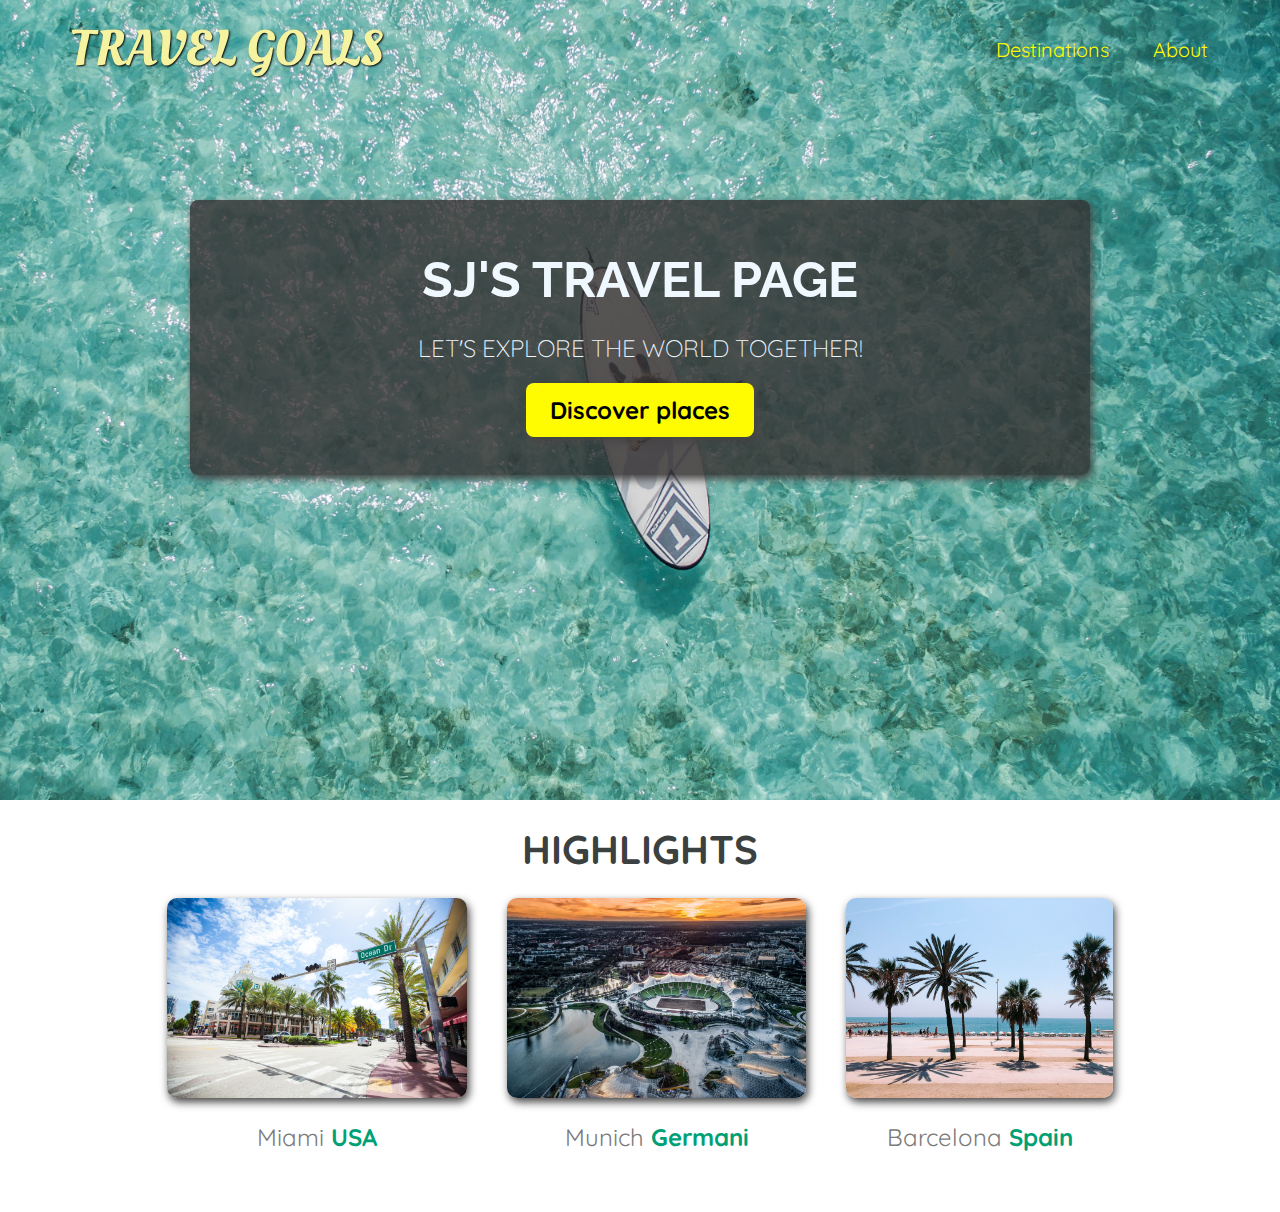
==== index.html @ 4e9a49e9 "fill until highlights" ====
<!DOCTYPE html>
<html lang="en">
  <head>
    <meta charset="UTF-8" />
    <link
      href="https://fonts.googleapis.com/css2?family=Raleway:wght@700&family=Oleo+Script:wght@700&family=Quicksand:wght@300;500;700&display=swap"
      rel="stylesheet"
    />
    <link rel="stylesheet" href="styles.css" />
    <link rel="stylesheet" href="shared.css" />
    <title>Travel goals</title>
  </head>
  <body>
    <header>
        <div id="page-logo">
            <a href="/index.html">Travel Goals</a>
        </div>
        <nav>
            <ul>
                <li><a href="/places.html">Destinations</a></li>
                <li><a href="">About</a></li>
            </ul>
        </nav>
    </header>
    <main>
      <section id="hero">
        <div id="hero-content">
          <h1>Sj's Travel page</h1>
          <p>Let's explore the world together!</p>
          <a href="/places.html">Discover places</a>
        </div>
      </section>
      <section id="highlights">
        <h2>Highlights</h2>
        <ul id="destinations">
          <li class="destination">
            <img src="/images/places/miami.jpg" alt="miami streets on sunny day">
            <p>Miami <strong>USA</strong></p>
          </li>
          <li class="destination">
            <img src="/images/places/munich.jpg" alt="Munich stadium in winter">
            <p>Munich <strong>Germani</strong></p>
          </li>
          <li class="destination">
            <img src="/images/places/barcelona.jpg" alt="Palm beach in Barcelona">
            <p>Barcelona <strong>Spain</strong></p>
          </li>
        </ul>
      </section>
    </main>
    <footer></footer>
  </body>
</html>
---- styles.css ----
#hero{
    height: 800px;
    background-image: url("/images/places/ocean.jpg");
    background-position: center;
    background-size: cover;
}

#hero-content {
    width: 900px;
    background-color: rgba(51, 47, 47, 0.8);
    box-shadow: 2px 4px 8px rgb(68, 67, 67);
    border-radius: 8px;
    text-align: center;
    padding: 50px 0;
    margin: 0 auto;
    position: relative;
    top: 200px;
}

#hero-content h1 {
    color: aliceblue;
    text-transform: uppercase;
    font-size: 50px;
    font-family: "Raleway", sans-serif;
    margin: 0;
}

#hero-content p {
    color: aliceblue;
    text-transform: uppercase;
    font-size: 24px;
    font-weight: 300;
    margin-bottom: 32px ;
}

#hero-content a {
    text-decoration: none;
    background-color: rgb(255, 251, 0);
    padding: 12px 24px;
    color: black;
    font-size: 24px;
    font-weight: bold;
    border-radius: 8px;
    box-shadow: 2px 4px 8px rgb(68, 67, 67);
}

#hero-content a:hover {
    background-color: rgb(255, 238, 0);
}

#highlights h2{
    text-transform: uppercase;
    text-align: center;
    font-size: 40px;
    color: rgb(59, 65, 64);
    margin: 24px 0;
}

#destinations {
    display: flex;
    justify-content: center;
    width: 90%;
    margin: auto;
    margin-bottom: 40px;
}

.destination{
    margin: 0 20px;
}

.destination p {
    text-align: center;
    font-size: 24px;
    color: rgb(124, 123, 123);
    margin: 20px 0;
}

.destination img {
    height: 200px;
    width: 100%;
    box-shadow: 2px 4px 8px rgb(68, 67, 67);
    border-radius: 10px;
    object-fit: cover;
}

.destination strong {
    color: rgb(0, 160, 117);
}
---- shared.css ----
body {
  font-family: "Quicksand", sans-serif;
  margin: 0;
}

ul {
  list-style: none;
  margin: 0;
  padding: 0;
}

header {
  display: flex;
  justify-content: space-between;
  align-items: center;
  padding: 15px 60px;
  position: absolute;
  width: 100%;
  top: 0;
  left: 0;
  box-sizing: border-box;
}

#page-logo a {
  padding: 10px;
  font-family: "Oleo Script", sans-serif;
  color: rgb(245, 243, 160);
  font-size: 50px;
  text-decoration: none;
  text-transform: uppercase;
  text-shadow: 1px 1px 2px rgb(0, 0, 0);
}

header ul {
  display: flex;
}

header li {
  margin-left: 20px;
}

header a {
  color: rgb(255, 251, 0);
  text-decoration: none;
  font-size: 20px;
  padding: 12px;
  text-shadow: 1px 1px 2px rgba(0, 0, 0, 0.2);
  border-radius: 6px;
}

header a:hover {
  color: rgb(77, 77, 77);
  background-color: rgb(255, 251, 0);
}
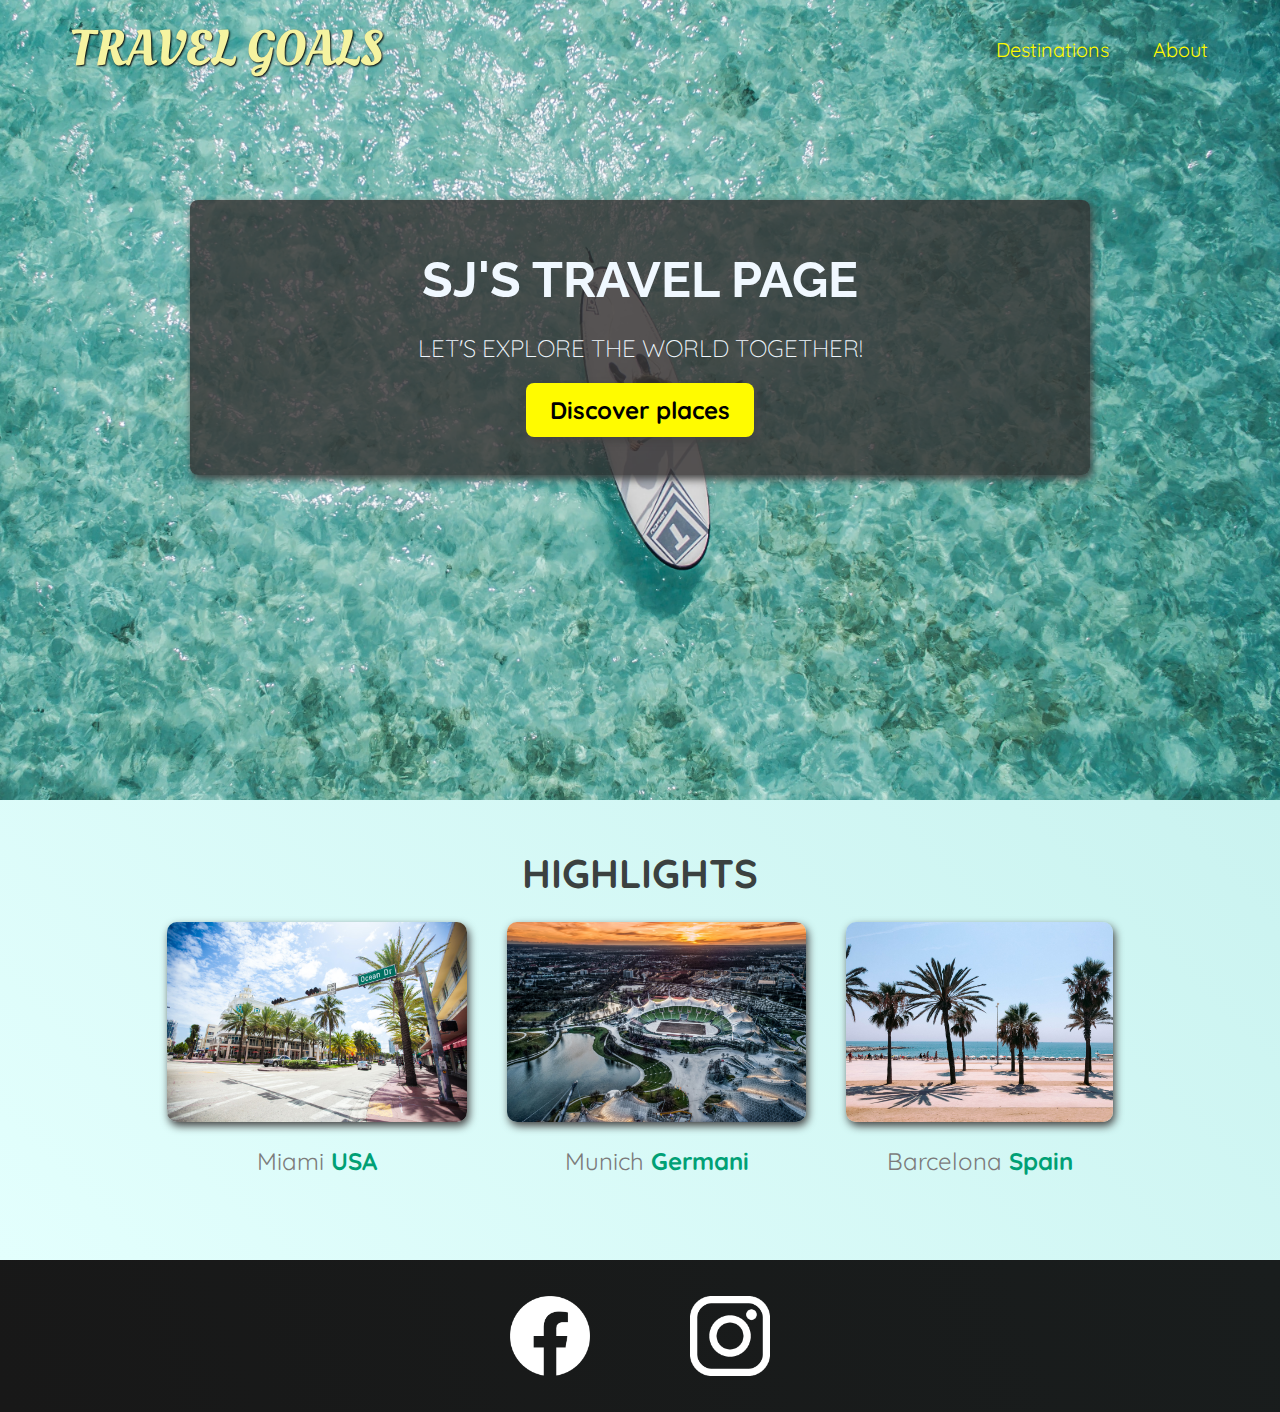
==== commit 3d84af5c: "day18-1" ====
--- a/index.html
+++ b/index.html
@@ -48,6 +48,13 @@
         </ul>
       </section>
     </main>
-    <footer></footer>
+    <footer>
+      <ul>
+        <li><a href="https://www.facebook.com">
+          <img src="/images/icons/facebook.png" alt="Facebook logo"></a></li>
+        <li><a href="https://www.instagram.com">
+          <img src="/images/icons/insta.png" alt="Instagram logo"></a></li>
+      </ul>
+    </footer>
   </body>
-</html>
+</html>--- a/styles.css
+++ b/styles.css
@@ -48,6 +48,11 @@
     background-color: rgb(255, 238, 0);
 }
 
+#highlights {
+    padding: 24px;
+    background: linear-gradient(45deg, rgb(227,255,253), rgb(202,243,240));
+}
+
 #highlights h2{
     text-transform: uppercase;
     text-align: center;
--- a/shared.css
+++ b/shared.css
@@ -51,4 +51,26 @@
 header a:hover {
   color: rgb(77, 77, 77);
   background-color: rgb(255, 251, 0);
+}
+
+footer {
+  background: linear-gradient(70deg, rgb(24, 24,24), rgb(25, 29, 29));
+  padding: 36px 0;
+}
+
+footer ul {
+  display: flex;
+  justify-content: center;
+  /* padding: 40px; */
+}
+
+footer li {
+  width: 80px;
+  height: 80px;
+  margin: 0 50px;
+}
+
+footer img {
+  width: 100%;
+  height: 100%;
 }